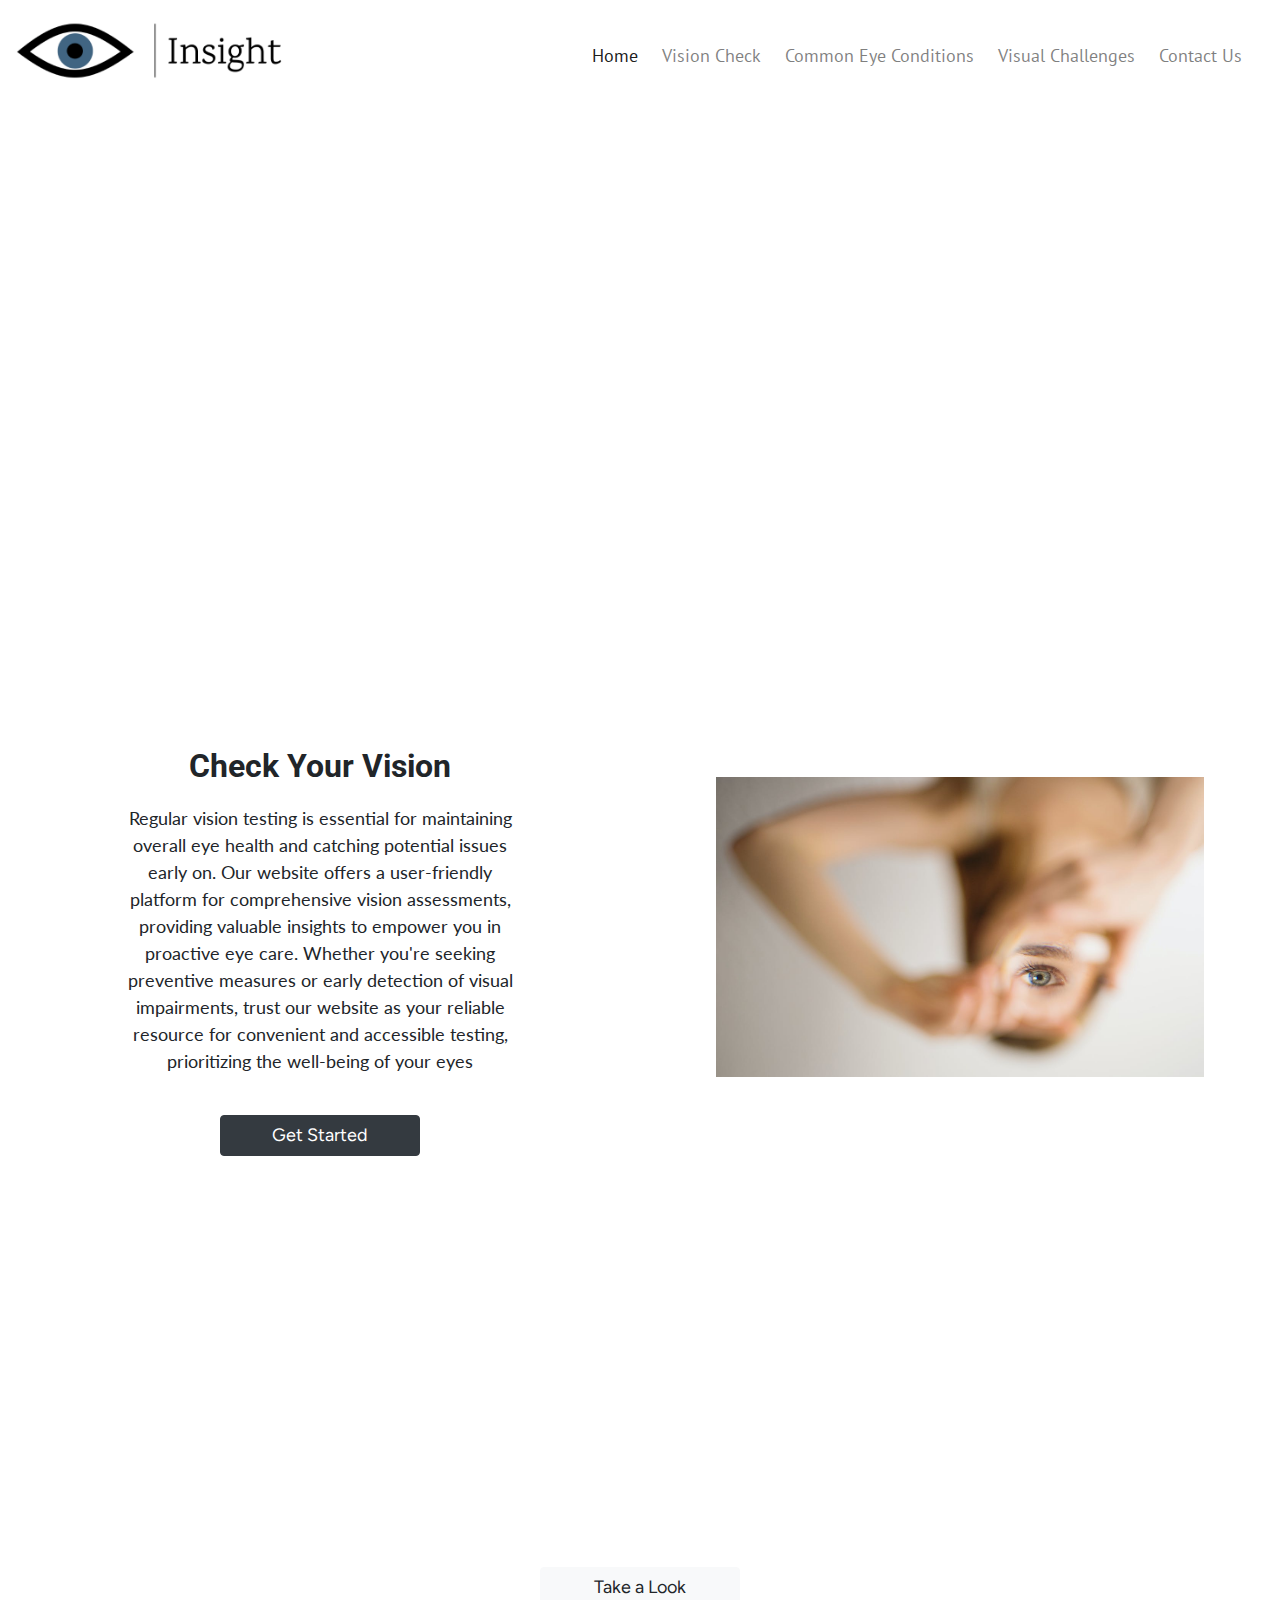
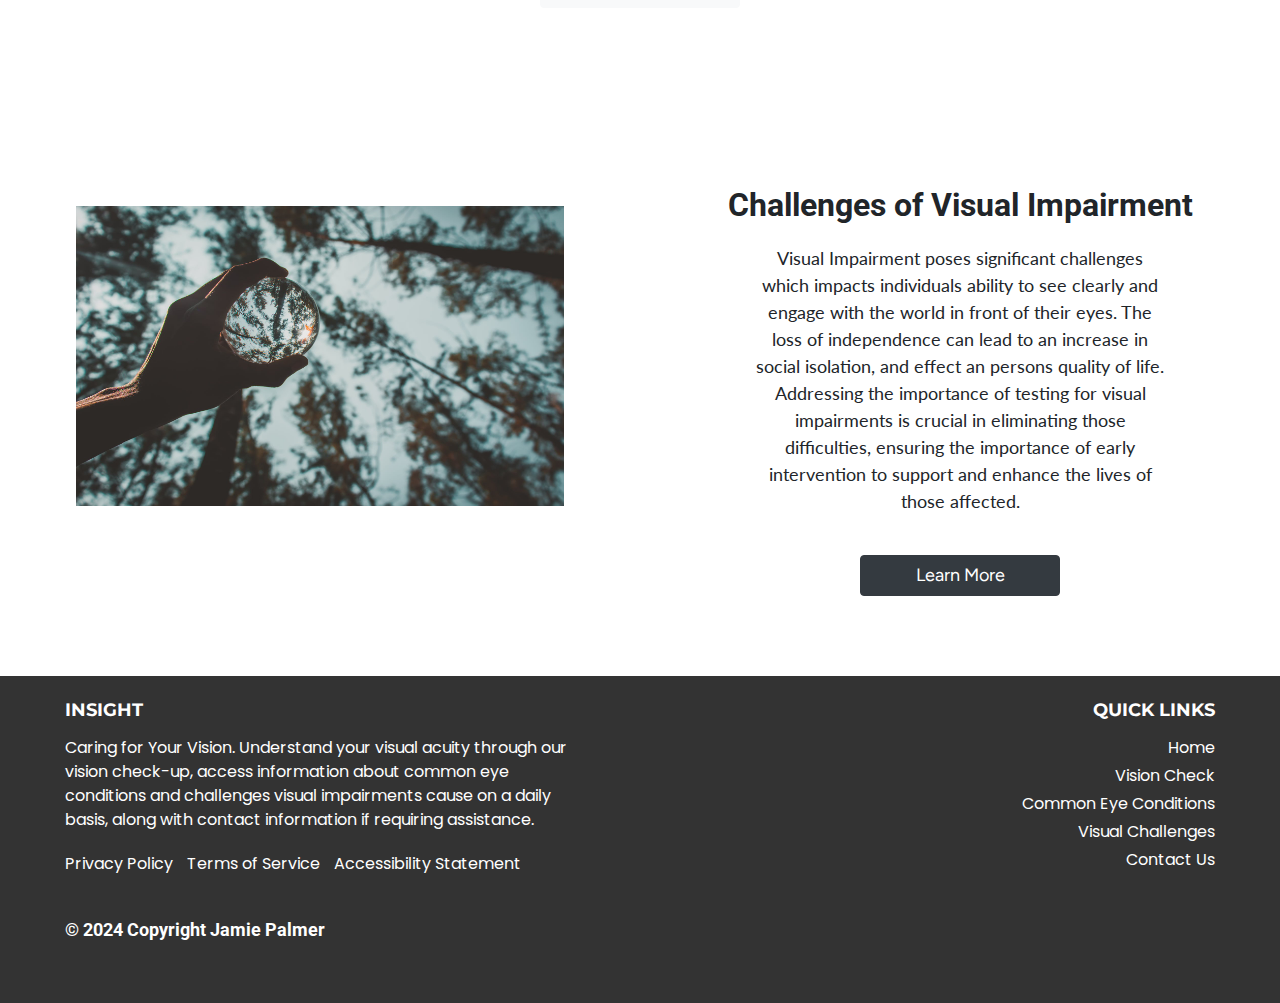
==== index.html @ 33a35011 "first upload" ====
<!DOCTYPE html>
<html lang="en">
    <head>
        <!-- Favicon
	    <link rel="icon" type="image/png" href="favicon/favicon-16x16.png" >
        <link rel="apple-touch-icon" sizes="180x180" href="favicon/apple-touch-icon.png">
        <link rel="icon" type="image/png" sizes="32x32" href="favicon/favicon-32x32.png">
        <link rel="icon" type="image/png" sizes="16x16" href="favicon/favicon-16x16.png">
        <link rel="manifest" href="favicon/site.webmanifest">
        <link rel="mask-icon" href="favicon/safari-pinned-tab.svg" color="#ff0000">
        <meta name="msapplication-TileColor" content="#ffffff">
        <meta name="theme-color" content="#ffffff">
        -->
        
        <title>Insight</title>
        
        <meta charset="utf-8">
        <meta name="viewport" content="width=device-width, initial-scale=1, shrink-to-fit=yes">
    
        <!--Bootstrap 4.5.2 Include via CDN-->
        <link rel="stylesheet" href="https://maxcdn.bootstrapcdn.com/bootstrap/4.5.2/css/bootstrap.min.css">
        <script src="https://ajax.googleapis.com/ajax/libs/jquery/3.5.1/jquery.min.js"></script>
        <script src="https://maxcdn.bootstrapcdn.com/bootstrap/4.5.2/js/bootstrap.min.js"></script>
    
    </head>
<body>

<nav class="navbar navbar-expand-md navbar-darK">
        <h1 class="navbar-brand">
            <a href="index.html"><img src="images/logo.png" alt="Logo" width="" height="60"></a>
        </h1>

        <button aria-label="Close" class="navbar-toggler navbar-light" type="button" data-toggle="collapse" data-target="#collapsibleNavbar">
            <span class="navbar-toggler-icon"></span>
        </button>


        <div class="collapse navbar-collapse justify-content-end navbar-light" id="collapsibleNavbar">   
            <ul class="navbar-nav">
                <li class="nav-item active">
                    <a class= "nav-link" href="index.html" alt="Home Page">Home</a>
                </li>

                <li class="nav-item">
                    <a class= "nav-link" href="visionCheck.html" alt="About Page">Vision Check</a>
                </li>

                <li class="nav-item">
                    <a class= "nav-link" href="conditions.html" alt="Eye Conditions Page">Common Eye Conditions </a>
                </li>

                <li class="nav-item">
                    <a class= "nav-link" href="visualChallenges.html" alt="Visual Challenges Page">Visual Challenges</a>
                </li>
                        
                <li class="nav-item">
                    <a class= "nav-link" href="contactUs.html" alt="Contact Us Page">Contact Us</a>
                </li>
            </ul>
        </div>
</nav>

<!--Video Autoplaying on Loop-->
<video class="autoplay-video" width="1800" height="550" autoplay loop muted>
    <source src="images/eyeVideo-2.mp4" type="video/mp4" />
</video>
    
<div class="page-section-spacing" style="background-color: #ffffff">
    <p>&ensp;</p>
    <p>&ensp;</p>
</div>
    
<div class="container-fluid">
    <div class="row text-center">
        <div class="col-lg-6 col-md-12 col-sm-12 col-12">
            <h2 class="page-section-title-vision">
                <strong>
                    Check Your Vision
                </strong>
            </h2>
            
            <p class="page-section-text-vision">
                Regular vision testing is essential for maintaining overall eye health and catching potential issues early on. Our website offers a user-friendly platform for comprehensive vision assessments, providing valuable insights to empower you in proactive eye care. Whether you're seeking preventive measures or early detection of visual impairments, trust our website as your reliable resource for convenient and accessible testing, prioritizing the well-being of your eyes
            </p>
            
            <a href="visionCheck.html"><button type="button" class="btn btn-dark" style="font-family: 'Figtree', sans-serif; margin-top: 20px; margin-bottom: 40px; width: 200px; font-size: 18px;">Get Started</button></a>
        </div>
        
        
        <div class="col-lg-6 col-md-12 col-sm-12 col-12">
            <img id="visionTest" class="img-fluid" src="images/visionTest.jpg">
        </div>
    </div>
</div>

<div class="page-section-spacing" style="background-color: #ffffff">
    <p>&ensp;</p>
</div>

    
<div id="fixed-image">
    <div class="container-fluid">
        <div class="row text-center" style="">
            <div class="col-lg-12 col-md-12 col-sm-12 col-12">
                <h2 class="page-section-title-eye-conditions">
                    <strong>Eye Conditions</strong>
                </h2>
            </div>
        </div>

        <div class="row text-center" style="">
            <div class="col-lg-12 col-md-12 col-sm-12 col-12">
                <p class="page-section-text-eye-conditions">
                    Explore and learn a number of different eye conditions which effect millions of individuals eyesight. Delve into a range of different conditions such as Cataracts, Glaucoma, Diabetic Retinopathy, and Age-Related Macular Degeneration (AMD). Each condition looks into early symptomns of each issue, later signs of symptomns, how it effects an individual, and the treatment required to better a users vision.
                </p>
            </div>
        </div>
        <div class="row text-center">
            <div class="col-12">
                <a href="conditions.html"><button type="button" class="btn btn-light" style="font-family: 'Figtree', sans-serif; margin-top: 20px; margin-bottom: 20px; width: 200px; font-size: 18px;">Take a Look</button></a>
            </div>
        </div>
    </div>
</div> 

<div class="page-section-spacing" style="background-color: #ffffff">
    <p>&ensp;</p>
</div>


<div class="container-fluid">
    <div class="row text-center">
        <div class="col-lg-6 col-md-12 col-sm-12 col-12">
            <img id="visionChallenges" class="img-fluid" src="images/visualChallenges.jpg">
        </div>
        
        <div class="col-lg-6 col-md-12 col-sm-12 col-12">
            <h2 class="page-section-title-challenges">
                <strong>
                    Challenges of Visual Impairment
                </strong>
            </h2>
            
            <p class="page-section-text-challenges">
                Visual Impairment poses significant challenges which impacts individuals ability to see clearly and engage with the world in front of their eyes. The loss of independence can lead to an increase in social isolation, and effect an persons quality of life. Addressing the importance of testing for visual impairments is crucial in eliminating those difficulties, ensuring the importance of early intervention to support and enhance the lives of those affected.
            </p>
            
            <a href="visualChallenges.html"><button type="button" class="btn btn-dark" style="font-family: 'Figtree', sans-serif; margin-top: 20px; margin-bottom: 40px; width: 200px; font-size: 18px;">Learn More</button></a>
        </div>
    </div>
</div>

<div class="page-section-spacing" style="background-color: #ffffff">
    <p>&ensp;</p>
</div>


<!-- Footer -->
<footer class="page-footer font-small pt-4">

  <!-- Footer Links -->
  <div class="container-fluid text-center text-md-center">

    <!-- Grid row -->
    <div class="row">

      <!-- Grid column -->
      <div class="col-md-6 mt-md-0 mt-3">

        <!-- Content -->
        <h5 class="page-section-title-footer text-uppercase text-md-left"><strong>Insight</strong></h5>
        <p class="page-section-text-footer text-md-left">Caring for Your Vision. Understand your visual acuity through our vision check-up, access information about common eye conditions and challenges visual impairments cause on a daily basis, along with contact information if requiring assistance.</p>
        
        <div class="page-section-text-footer-pdf text-md-left">
            <a href="privacyPolicy.pdf" target="_blank">Privacy Policy</a>
            <a href="termsAndConditions.pdf" target="_blank">Terms of Service</a>
            <a href="accessibilityStatement.pdf" target="_blank">Accessibility Statement</a>
        </div>  
        
        <p class="page-section-text-copyright text-md-left"><strong>© 2024 Copyright Jamie Palmer</strong></p>

      </div>
      <!-- Grid column -->

      <hr class="clearfix w-100 d-md-none pb-3">

      <!-- Grid column -->

      <!-- Grid column -->
      <div class="col-md-6 mb-md-0 mb-3">

        <!-- Links -->
          <h5 class="page-section-title-quick-link text-uppercase text-md-right"><strong>Quick Links</strong></h5>

        <ul class="page-section-text-quick-link list-unstyled text-md-right">
            <li style="margin-bottom: 4px;">
                <a href="index.html">Home</a>
            </li>
            <li style="margin-bottom: 4px;">
                <a href="visionCheck.html">Vision Check</a>
            </li>
            <li style="margin-bottom: 4px;">
                <a href="conditions.html">Common Eye Conditions</a>
            </li>
            <li style="margin-bottom: 4px;">
                <a href="visualChallenges.html">Visual Challenges</a>
            </li>
            <li>
                <a href="contactUs.html">Contact Us</a>
            </li>
        </ul>

      </div>
      <!-- Grid column -->

    </div>
    <!-- Grid row -->

  </div>
  <!-- Footer Links -->


</footer>
<!-- Footer -->

<!-- Copyright -->
<div id="hiddenContainer" class="container">
    <div class="row">
        <div class="col-md-12">
            <div class="text-center py-3"><h5 id="copyright" class="text-md-center"><strong>© 2024 Copyright Jamie Palmer</strong></h5>
            </div>
        </div>
    </div>
</div>
<!-- Copyright -->


    
    
<!--Stylesheet-->
<link rel="stylesheet" href="css/style.css">
    
<!--Google Font's-->
<link rel="preconnect" href="https://fonts.googleapis.com">
<link rel="preconnect" href="https://fonts.gstatic.com" crossorigin>
<link href="https://fonts.googleapis.com/css2?family=Figtree&family=Lato&family=Montserrat&family=PT+Sans&family=Poppins&family=Roboto&display=swap" rel="stylesheet">
    
    
</body>
</html>
---- css/style.css ----
/*--Navigational Element Styling--*/
.navbar-brand{
    padding-top: 5px;
}

.navbar{
    font-family: 'PT Sans', sans-serif;
    font-size: 18px;
    background-color: #FFFFFF;
    color: #F9F6EE;
    padding: 16px;
    margin-right: 10px;
}


.nav-item{
    margin: 4px;
}

@media (max-width: 900px) {
    .navbar-toggle {
        display: block;
        
    }
}


/*--Full Width Video Styling--*/
.autoplay-video{
    width: 100%;
    object-fit: fill;
}

@media only screen and (max-width: 800px) {
  .autoplay-video {
    height: auto;
  }
}

/*--First Section of Text regarding Vision Test--*/
.page-section-title-vision{
    font-size: 32px;
    font-family: 'Roboto', sans-serif;
    
}

.page-section-text-vision{
    font-size: 18px;
    font-family: 'Lato', sans-serif;
    margin-left: 100px;
    margin-right: 100px;
    margin-top: 20px;
    margin-bottom: 20px;
}

#gettingStartedButton{
    font-family: 'Figtree', sans-serif;
    margin-top: 20px;
    margin-bottom: 60px;
    font-size: 24px;
}

/*--Vision Test Image--*/
#visionTest{
    width: 80%;
    height: 300px;
    margin-top: 30px; 
    margin-bottom: 50px;
}

@media (max-width: 840px)
{
    #visionTest{
        height: 300px;
        margin-top: 20px;
        margin-bottom: 20px;
    }
}


/*--Second Section of Text regarding Eye Conditions--*/
#fixed-image {
    background-image: url(/images/eyeBackground.jpg);
    height: 500px;
    background-attachment: fixed;
    background-position: center;
    background-repeat: no-repeat;
    background-size: cover;
    width: 100%;
    
}
@media (max-width: 640px)
{
    #fixed-image{
        height: 600px;
    }
}


.page-section-title-eye-conditions{
    font-size: 32px;
    font-family: 'Roboto', sans-serif;
    margin-top: 80px;
    color: #FFFFFF;
    
}

.page-section-text-eye-conditions{
    font-size: 18px;
    font-family: 'Lato', sans-serif;
    padding-right: 120px;
    padding-left: 120px;
    padding-top: 30px;
    padding-bottom: 30px;
    color: #FFFFFF;
    overflow: hidden;
}
@media (max-width: 840px)
{
    .page-section-text-eye-conditions{
        padding-right: 50px;
        padding-left: 50px;
        
    }
    .page-section-title-eye-conditions{
        margin-top: 40px;
    }
}


/*--Vision Test Image--*/
#visionChallenges{
    width: 80%;
    height: 300px;
    margin-top: 30px; 
    margin-bottom: 50px;
}

@media (max-width: 840px)
{
    #visionChallenges{
        height: 300px;
        margin-top: 20px;
        margin-bottom: 20px;
    }
}


.page-section-title-challenges{
    font-size: 32px;
    font-family: 'Roboto', sans-serif;
    margin-top: 10px;
    
}

.page-section-text-challenges{
    font-size: 18px;
    font-family: 'Lato', sans-serif;
    margin-left: 100px;
    margin-right: 100px;
    margin-top: 20px;
    margin-bottom: 20px;
}

/*--Footer Elements--*/

.page-footer{
    background-color: #333333;
    color: #FFFFFF;
}

.page-section-title-footer{
    font-family: 'Montserrat', sans-serif;
    padding-left: 50px;
    padding-right: 50px;
    margin-bottom: 15px;
    font-size: 18px;
}
    

.page-section-text-footer{
    font-family: 'Poppins', sans-serif;
    padding-left: 50px;
    padding-right: 50px;
    margin-top: 5px;
    margin-bottom: 20px;
    font-size: 16x;
}

.page-section-text-footer-pdf{
    font-family: 'Poppins', sans-serif;
    text-align: center;
    padding-left: 50px;
    padding-right: 50px;
    font-size: 16px;
}

.page-section-text-footer-pdf a{
    display: inline-block; 
    margin-right: 10px;
    text-decoration: none;
    color: #333
}

.page-section-text-copyright{
    padding-left: 50px;
    padding-right: 50px;
    margin-top: 40px;
    margin-bottom: 60px;
    font-size: 18px;
}

@media (max-width: 840px)
{
    .page-section-text-copyright{
        display: none;
    }
}



.page-section-title-quick-link{
    font-family: 'Montserrat', sans-serif;
    padding-left: 50px;
    padding-right: 50px;
    margin-bottom: 15px;
    font-size: 18px;
}

.page-section-text-quick-link{
    font-family: 'Poppins', sans-serif;
    padding-left: 50px;
    padding-right: 50px;
    font-size: 16px;
}

/*--Quick Link Colour--*/

a:link {
  color: #FFFFFF;
  background-color: transparent;
  text-decoration: none;
}
a:visited {
  color: #FFFFFF;
  background-color: transparent;
  text-decoration: none;
}
a:hover {
  color: #FFFFFF;
  background-color: transparent;
  text-decoration: underline;
}

/*--Hidden Container Element--*/
#copyright, #hiddenContainer{
    display: none;
    
}

@media (max-width: 840px)
{
    #copyright, #hiddenContainer{
        display: contents;
        
    }
}
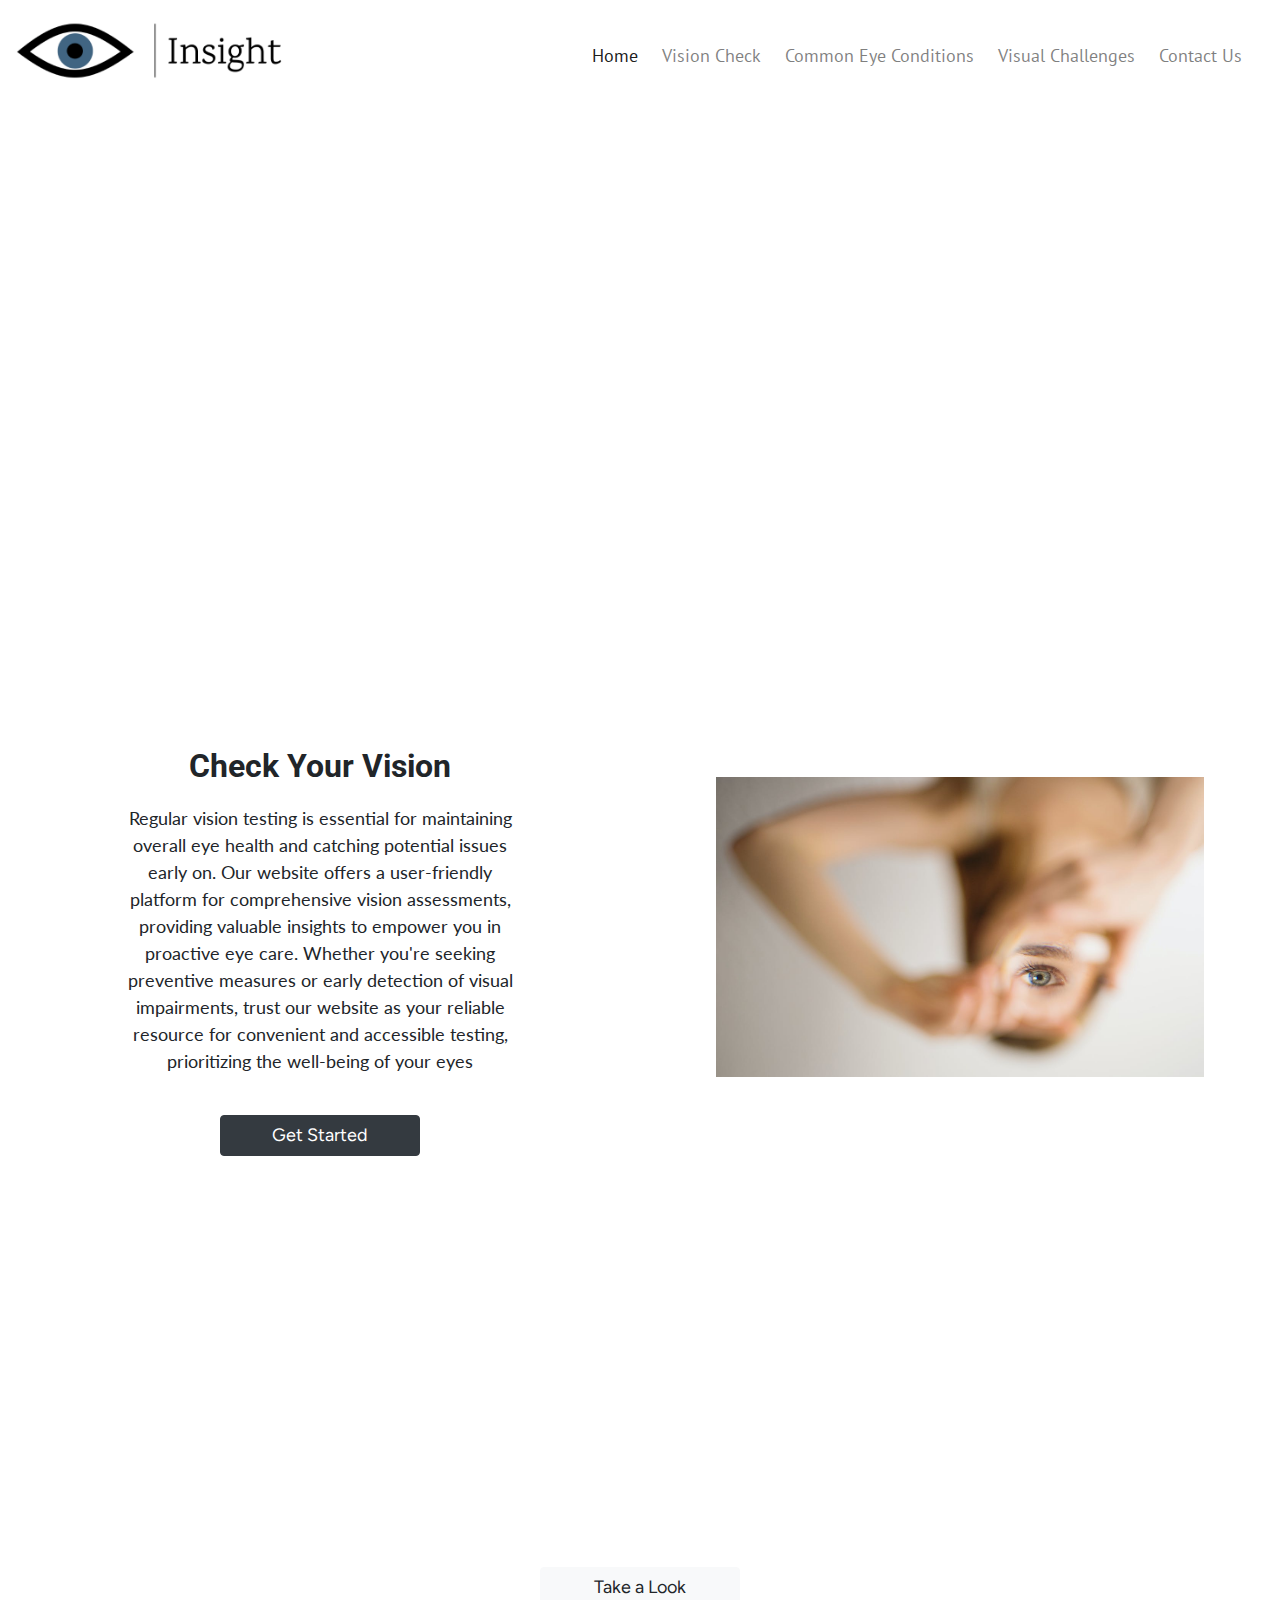
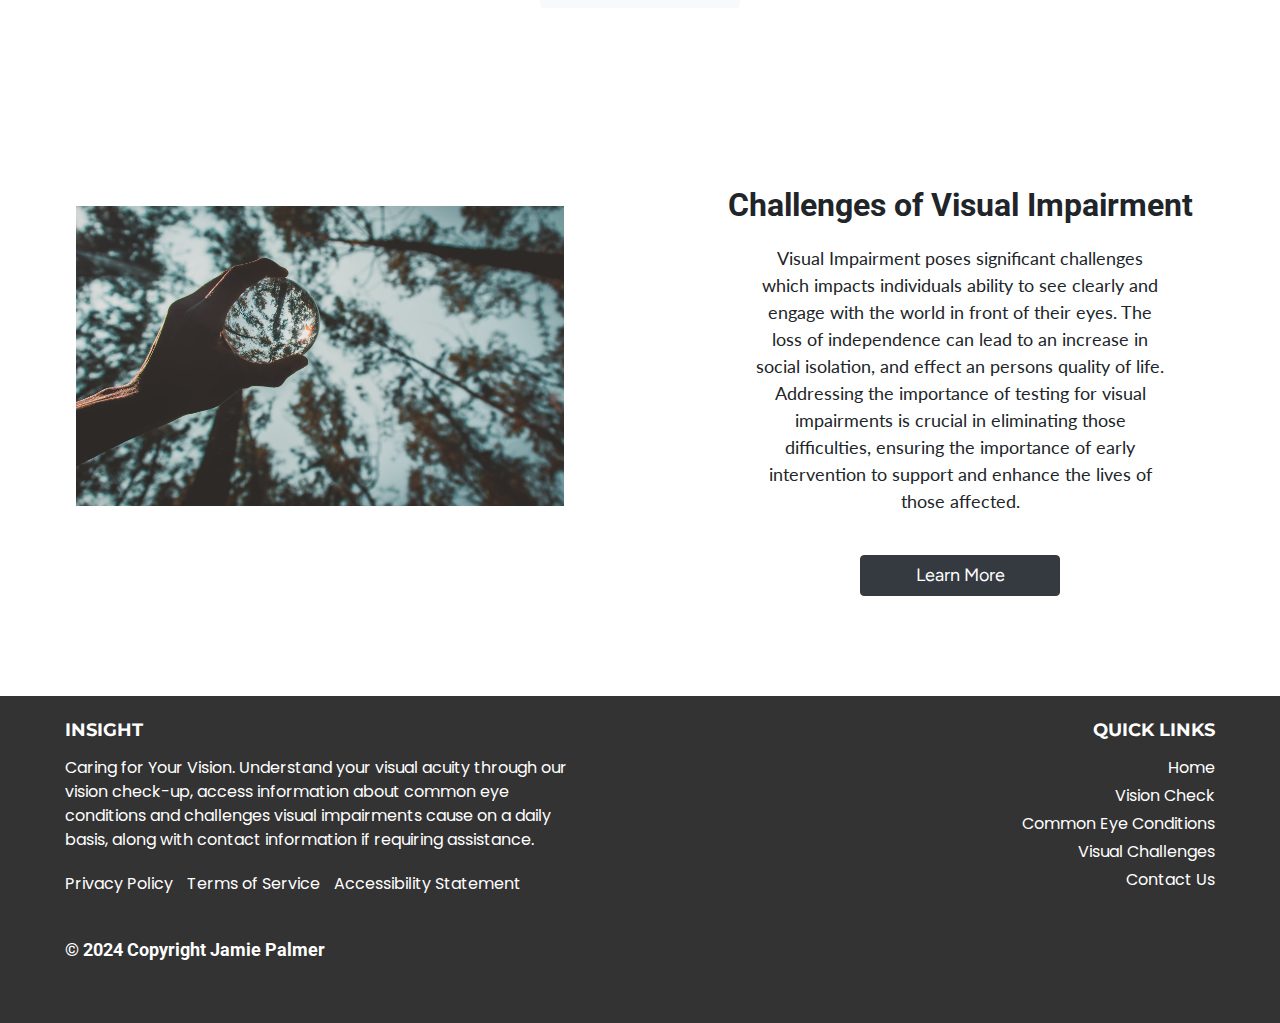
==== commit 47b0b1f9: "minor changes" ====
--- a/index.html
+++ b/index.html
@@ -145,7 +145,7 @@
                 Visual Impairment poses significant challenges which impacts individuals ability to see clearly and engage with the world in front of their eyes. The loss of independence can lead to an increase in social isolation, and effect an persons quality of life. Addressing the importance of testing for visual impairments is crucial in eliminating those difficulties, ensuring the importance of early intervention to support and enhance the lives of those affected.
             </p>
             
-            <a href="visualChallenges.html"><button type="button" class="btn btn-dark" style="font-family: 'Figtree', sans-serif; margin-top: 20px; margin-bottom: 40px; width: 200px; font-size: 18px;">Learn More</button></a>
+            <a href="visualChallenges.html"><button type="button" class="btn btn-dark" style="font-family: 'Figtree', sans-serif; margin-top: 20px; margin-bottom: 60px; width: 200px; font-size: 18px;">Learn More</button></a>
         </div>
     </div>
 </div>
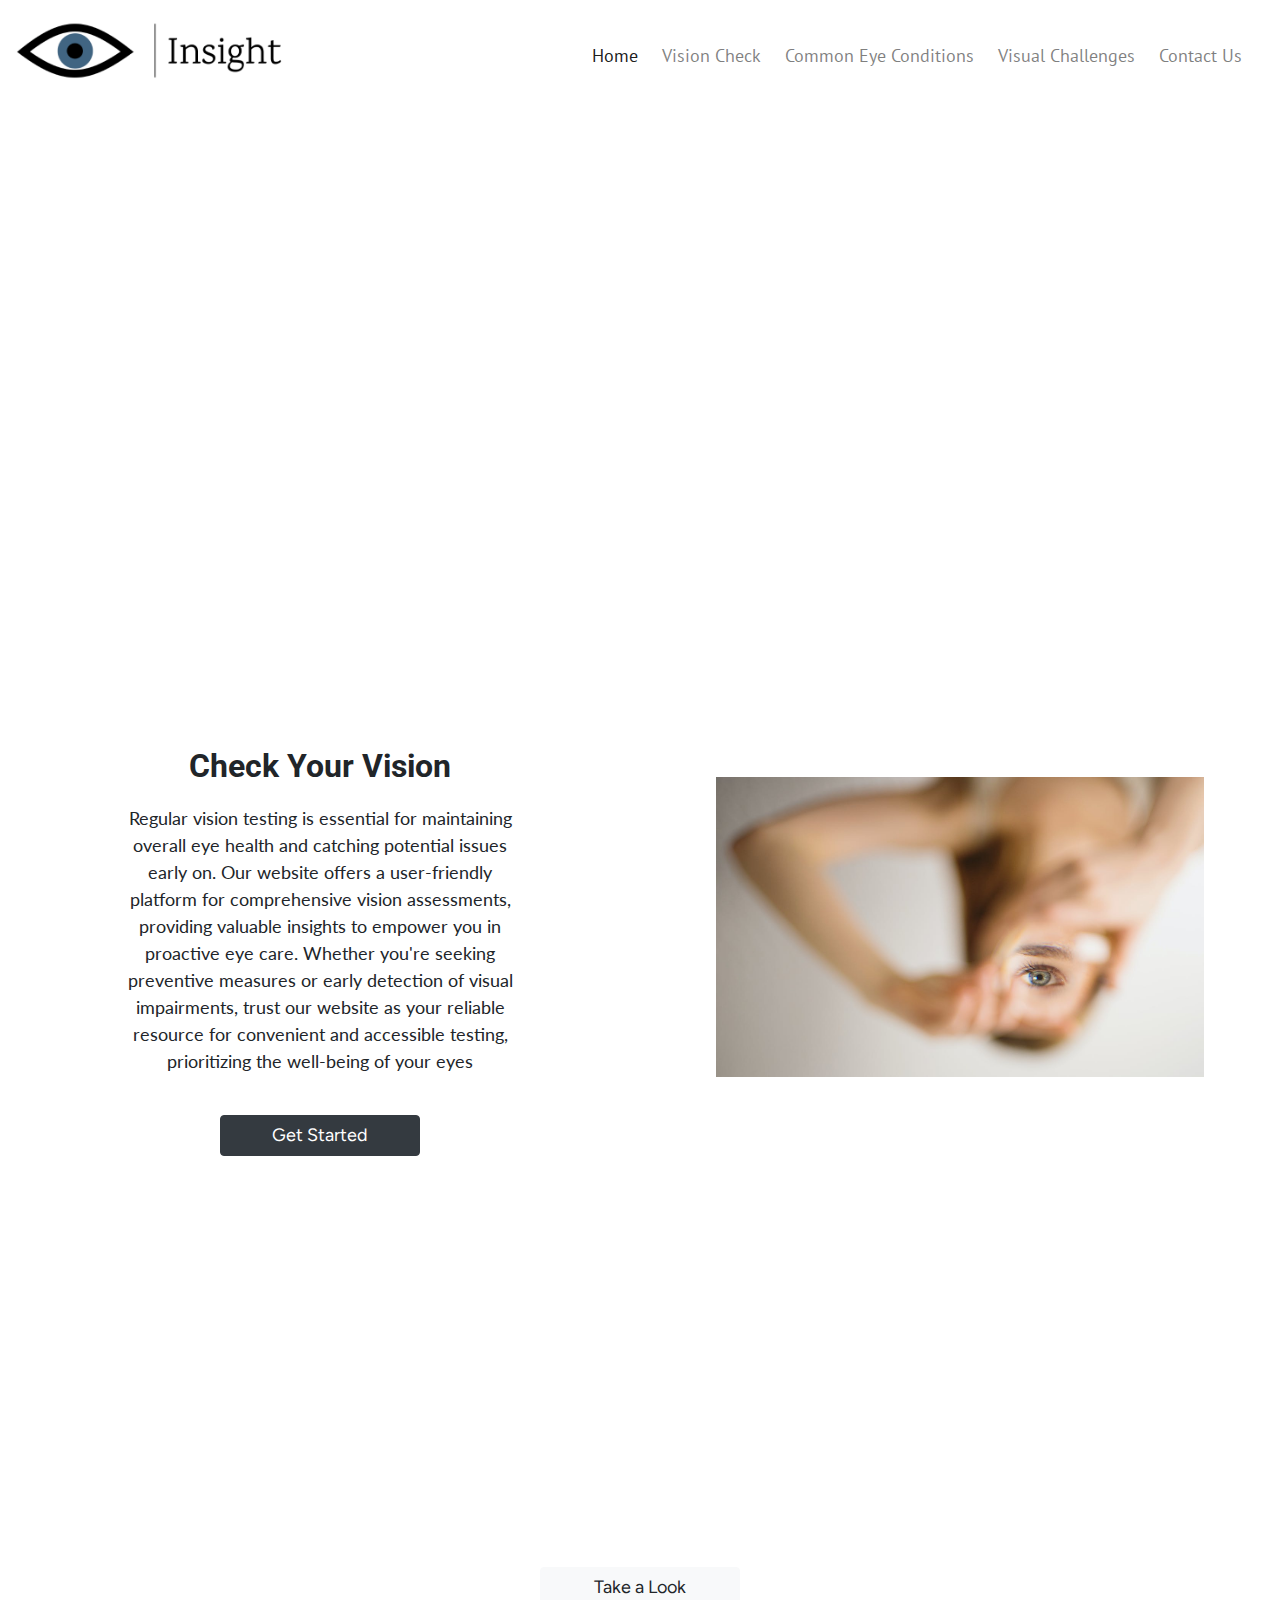
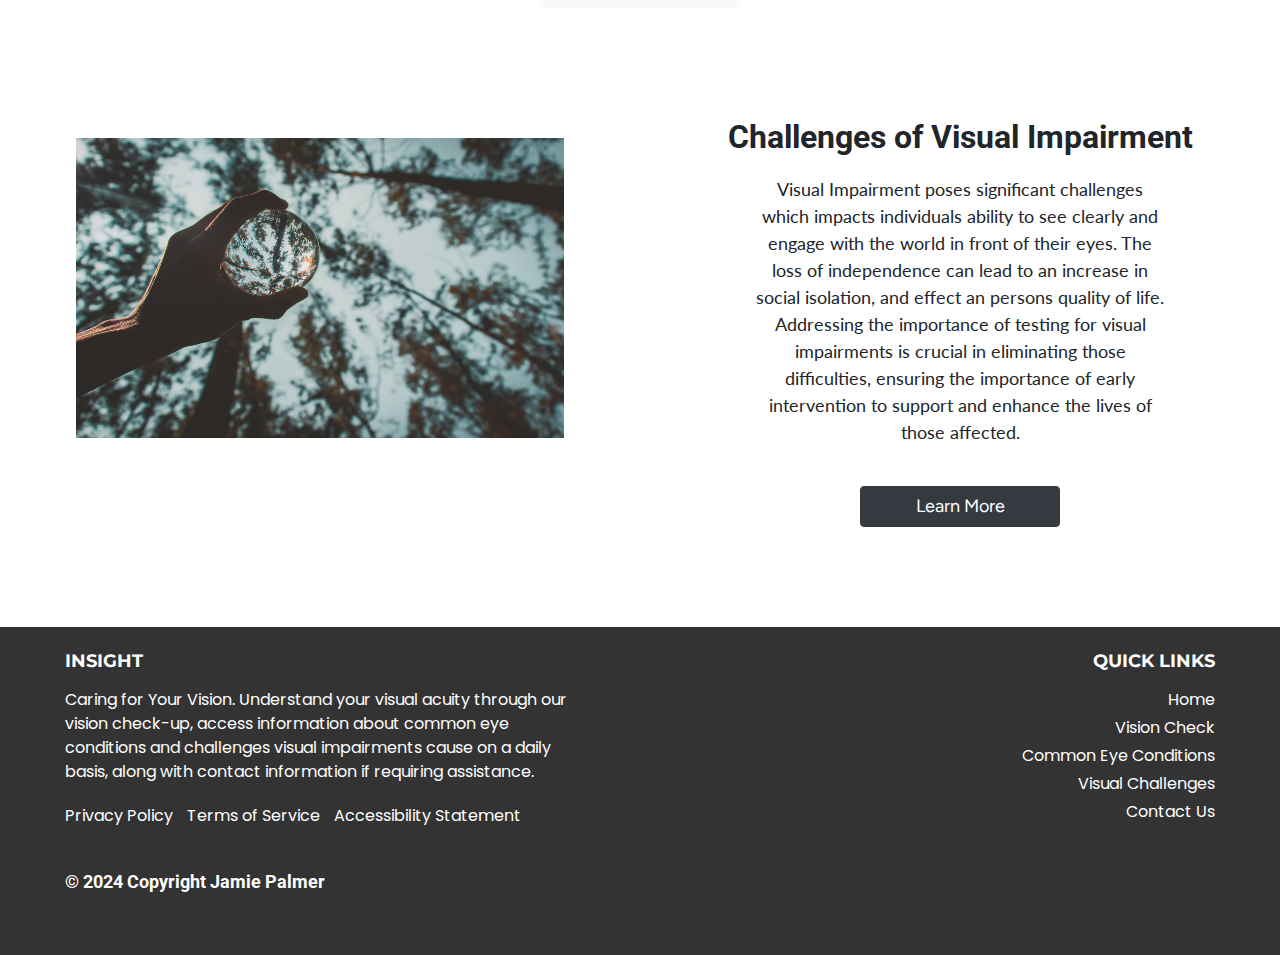
==== commit 51762aa3: "Favicon change" ====
--- a/index.html
+++ b/index.html
@@ -1,16 +1,8 @@
 <!DOCTYPE html>
 <html lang="en">
     <head>
-        <!-- Favicon
+        <!--Favicon-->
 	    <link rel="icon" type="image/png" href="favicon/favicon-16x16.png" >
-        <link rel="apple-touch-icon" sizes="180x180" href="favicon/apple-touch-icon.png">
-        <link rel="icon" type="image/png" sizes="32x32" href="favicon/favicon-32x32.png">
-        <link rel="icon" type="image/png" sizes="16x16" href="favicon/favicon-16x16.png">
-        <link rel="manifest" href="favicon/site.webmanifest">
-        <link rel="mask-icon" href="favicon/safari-pinned-tab.svg" color="#ff0000">
-        <meta name="msapplication-TileColor" content="#ffffff">
-        <meta name="theme-color" content="#ffffff">
-        -->
         
         <title>Insight</title>
         
@@ -116,8 +108,8 @@
             </div>
         </div>
         <div class="row text-center">
-            <div class="col-12">
-                <a href="conditions.html"><button type="button" class="btn btn-light" style="font-family: 'Figtree', sans-serif; margin-top: 20px; margin-bottom: 20px; width: 200px; font-size: 18px;">Take a Look</button></a>
+            <div class="col-lg-12 col-md-12 col-sm-12 col-12">
+                <a href="conditions.html"><button type="button" class="btn btn-light" style="font-family: 'Figtree', sans-serif; margin-top: 20px; margin-bottom: 60px; width: 200px; font-size: 18px;">Take a Look</button></a>
             </div>
         </div>
     </div>
--- a/css/style.css
+++ b/css/style.css
@@ -81,7 +81,7 @@
 /*--Second Section of Text regarding Eye Conditions--*/
 #fixed-image {
     background-image: url(/images/eyeBackground.jpg);
-    height: 500px;
+    height: auto;
     background-attachment: fixed;
     background-position: center;
     background-repeat: no-repeat;
@@ -92,7 +92,7 @@
 @media (max-width: 640px)
 {
     #fixed-image{
-        height: 600px;
+        height: auto;
     }
 }
 
@@ -140,8 +140,8 @@
 {
     #visionChallenges{
         height: 300px;
-        margin-top: 20px;
-        margin-bottom: 20px;
+        margin-top: 40px;
+        margin-bottom: 40px;
     }
 }
 
